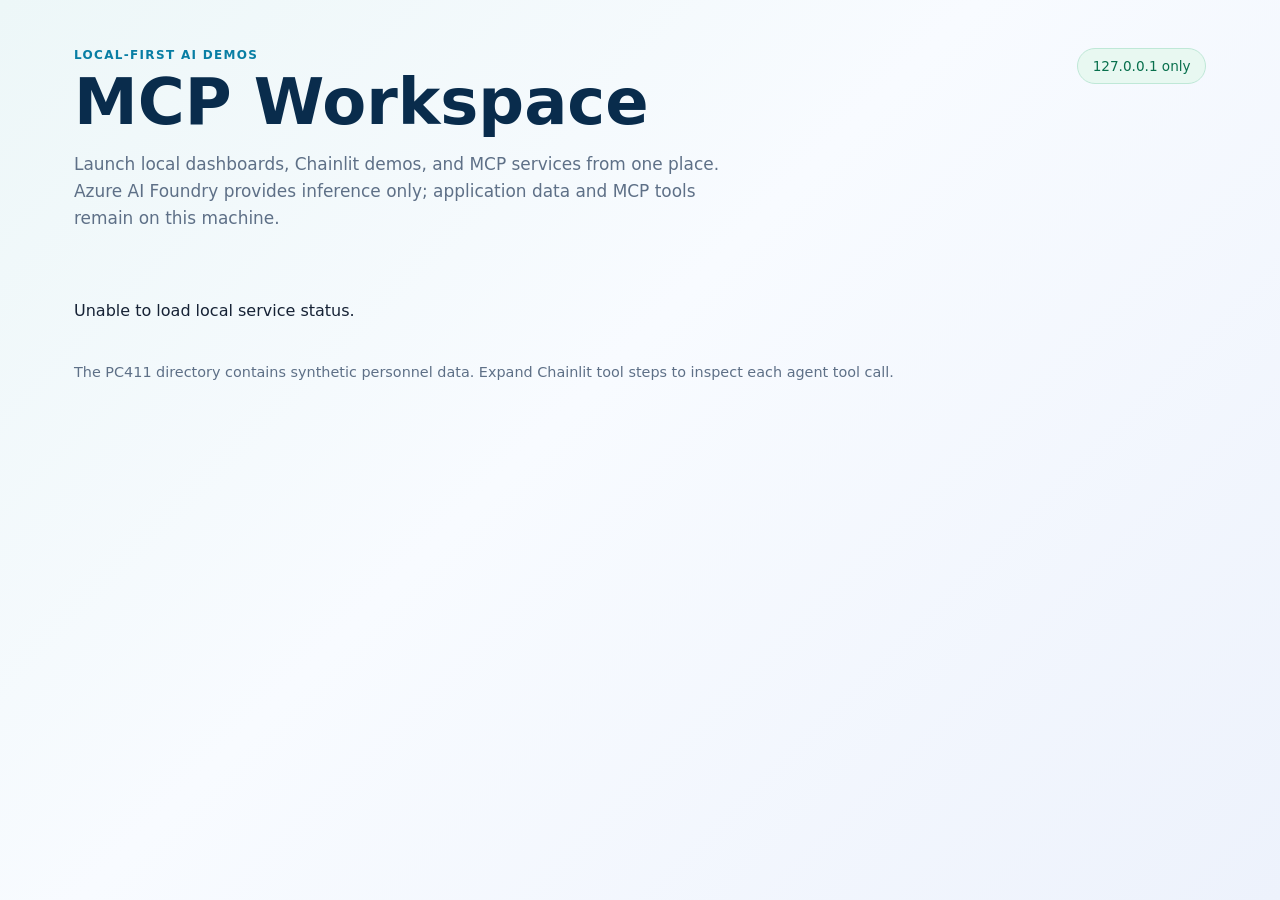
==== dashboard_static/index.html @ b4ada8b2 "v2!" ====
<!doctype html>
<html lang="en">
<head>
  <meta charset="utf-8">
  <meta name="viewport" content="width=device-width,initial-scale=1">
  <title>Local MCP Workspace</title>
  <style>
    :root{--navy:#092c4c;--blue:#087ea4;--teal:#17a673;--ink:#162235;--muted:#5e7087;--surface:#fff;--bg:#eef4f8;--border:#d9e4ec}*{box-sizing:border-box}body{margin:0;background:linear-gradient(135deg,#edf7f8,#f8fbff 45%,#edf2fc);color:var(--ink);font-family:Inter,ui-sans-serif,system-ui,sans-serif;min-height:100vh}.wrap{max-width:1180px;margin:auto;padding:48px 24px}header{display:flex;justify-content:space-between;gap:24px;align-items:flex-start;margin-bottom:36px}.eyebrow{color:var(--blue);font-weight:800;letter-spacing:.11em;font-size:.75rem;text-transform:uppercase}h1{font-size:clamp(2.2rem,5vw,4.4rem);line-height:1;margin:.5rem 0 1rem;color:var(--navy)}.intro{max-width:650px;color:var(--muted);font-size:1.06rem;line-height:1.6}.badge{background:#e8f8f1;color:#08704d;border:1px solid #bfe8d7;border-radius:999px;padding:.55rem .9rem;font-size:.85rem;white-space:nowrap}.grid{display:grid;grid-template-columns:repeat(auto-fit,minmax(250px,1fr));gap:17px}.card{background:rgba(255,255,255,.93);border:1px solid var(--border);border-radius:18px;padding:22px;box-shadow:0 12px 35px rgba(9,44,76,.08);display:flex;min-height:210px;flex-direction:column}.card h2{color:var(--navy);font-size:1.13rem;margin:12px 0 8px}.card p{color:var(--muted);line-height:1.5;flex:1;margin:0}.status{font-size:.76rem;font-weight:750;text-transform:uppercase;letter-spacing:.08em}.online{color:#0a8a5b}.offline{color:#bd4b35}.link{display:inline-flex;margin-top:21px;align-items:center;justify-content:center;padding:10px 12px;background:var(--navy);border-radius:9px;color:white;text-decoration:none;font-weight:700}.link:hover{background:var(--blue)}.note{margin-top:28px;color:var(--muted);font-size:.9rem}@media(max-width:650px){header{display:block}.badge{display:inline-block;margin-top:1rem}}
  </style>
</head>
<body><main class="wrap"><header><div><div class="eyebrow">Local-first AI demos</div><h1>MCP Workspace</h1><p class="intro">Launch local dashboards, Chainlit demos, and MCP services from one place. Azure AI Foundry provides inference only; application data and MCP tools remain on this machine.</p></div><div class="badge">127.0.0.1 only</div></header><section id="services" class="grid"></section><p class="note">The PC411 directory contains synthetic personnel data. Expand Chainlit tool steps to inspect each agent tool call.</p></main><script>const root=document.getElementById('services');const esc=s=>s.replace(/[&<>"']/g,c=>({'&':'&amp;','<':'&lt;','>':'&gt;','"':'&quot;',"'":'&#39;'}[c]));async function load(){try{const services=await (await fetch('/api/services')).json();root.innerHTML=services.map(s=>`<article class="card"><div class="status ${s.online?'online':'offline'}">${s.online?'● Online':'● Offline'}</div><h2>${esc(s.name)}</h2><p>${esc(s.description)}</p><a class="link" href="${s.url}" target="_blank" rel="noreferrer">Open service →</a></article>`).join('')}catch{root.innerHTML='<p>Unable to load local service status.</p>'}}load();setInterval(load,10000);</script></body>
</html>
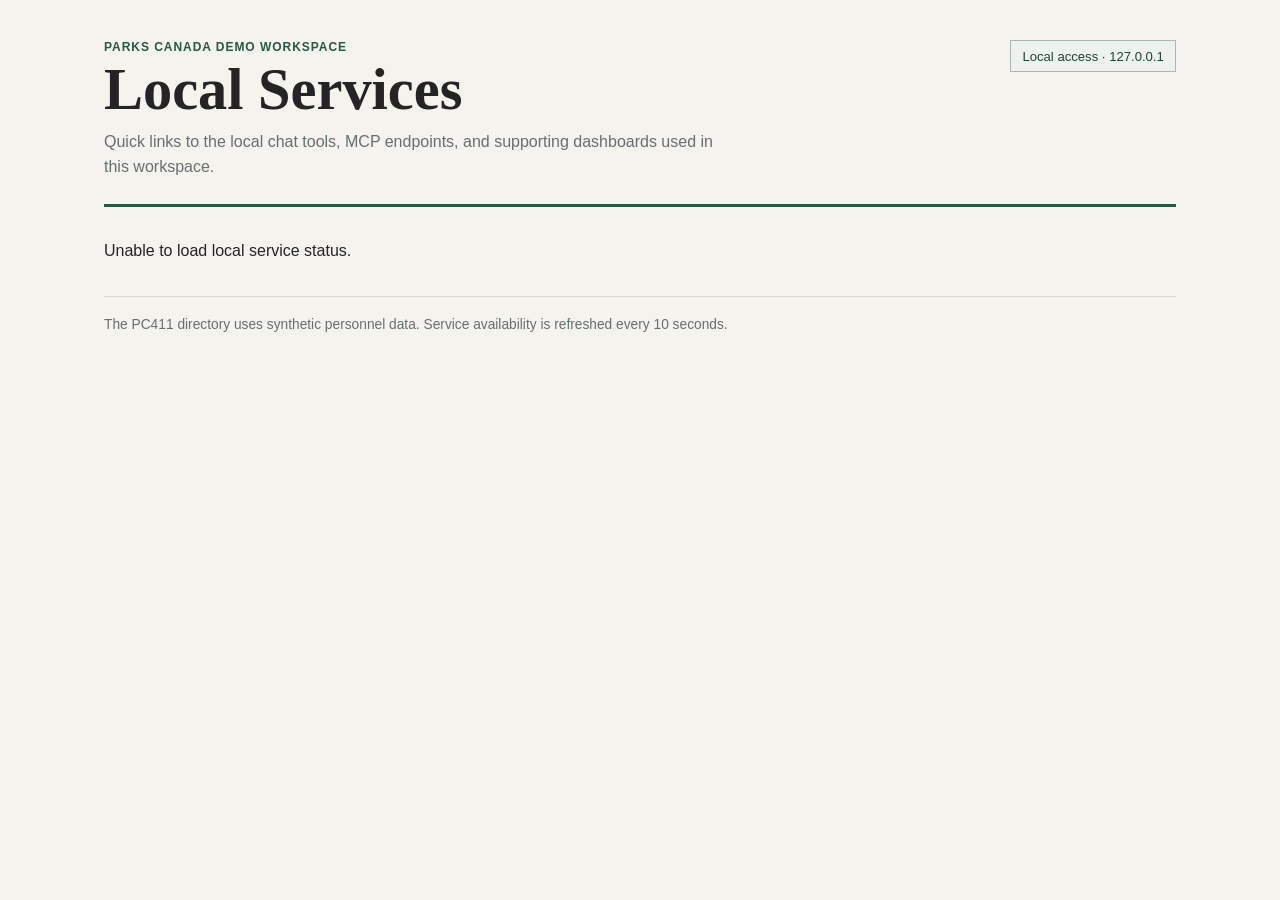
==== commit 75a6edb2: "adding time function" ====
--- a/dashboard_static/index.html
+++ b/dashboard_static/index.html
@@ -3,10 +3,10 @@
 <head>
   <meta charset="utf-8">
   <meta name="viewport" content="width=device-width,initial-scale=1">
-  <title>Local MCP Workspace</title>
+  <title>Local Services</title>
   <style>
-    :root{--navy:#092c4c;--blue:#087ea4;--teal:#17a673;--ink:#162235;--muted:#5e7087;--surface:#fff;--bg:#eef4f8;--border:#d9e4ec}*{box-sizing:border-box}body{margin:0;background:linear-gradient(135deg,#edf7f8,#f8fbff 45%,#edf2fc);color:var(--ink);font-family:Inter,ui-sans-serif,system-ui,sans-serif;min-height:100vh}.wrap{max-width:1180px;margin:auto;padding:48px 24px}header{display:flex;justify-content:space-between;gap:24px;align-items:flex-start;margin-bottom:36px}.eyebrow{color:var(--blue);font-weight:800;letter-spacing:.11em;font-size:.75rem;text-transform:uppercase}h1{font-size:clamp(2.2rem,5vw,4.4rem);line-height:1;margin:.5rem 0 1rem;color:var(--navy)}.intro{max-width:650px;color:var(--muted);font-size:1.06rem;line-height:1.6}.badge{background:#e8f8f1;color:#08704d;border:1px solid #bfe8d7;border-radius:999px;padding:.55rem .9rem;font-size:.85rem;white-space:nowrap}.grid{display:grid;grid-template-columns:repeat(auto-fit,minmax(250px,1fr));gap:17px}.card{background:rgba(255,255,255,.93);border:1px solid var(--border);border-radius:18px;padding:22px;box-shadow:0 12px 35px rgba(9,44,76,.08);display:flex;min-height:210px;flex-direction:column}.card h2{color:var(--navy);font-size:1.13rem;margin:12px 0 8px}.card p{color:var(--muted);line-height:1.5;flex:1;margin:0}.status{font-size:.76rem;font-weight:750;text-transform:uppercase;letter-spacing:.08em}.online{color:#0a8a5b}.offline{color:#bd4b35}.link{display:inline-flex;margin-top:21px;align-items:center;justify-content:center;padding:10px 12px;background:var(--navy);border-radius:9px;color:white;text-decoration:none;font-weight:700}.link:hover{background:var(--blue)}.note{margin-top:28px;color:var(--muted);font-size:.9rem}@media(max-width:650px){header{display:block}.badge{display:inline-block;margin-top:1rem}}
+    :root{--ink:#242424;--muted:#66706f;--pine:#285943;--pine-dark:#1d4534;--cream:#f5f3ed;--paper:#fffefa;--line:#d7d8d2;--red:#aa4b36}*{box-sizing:border-box}body{margin:0;background:var(--cream);color:var(--ink);font-family:Arial,Helvetica,sans-serif;min-height:100vh}.wrap{max-width:1120px;margin:auto;padding:40px 24px 52px}header{display:flex;justify-content:space-between;gap:24px;align-items:flex-start;border-bottom:3px solid var(--pine);padding-bottom:24px;margin-bottom:35px}.eyebrow{color:var(--pine);font-weight:700;letter-spacing:.08em;font-size:.75rem;text-transform:uppercase}h1{font-family:Georgia,'Times New Roman',serif;font-size:clamp(2.25rem,5vw,3.65rem);line-height:1;margin:.42rem 0 .7rem;color:var(--ink)}.intro{max-width:630px;color:var(--muted);font-size:1rem;line-height:1.55;margin:0}.badge{color:var(--pine-dark);border:1px solid #a8b8ae;background:#edf3ec;padding:.48rem .7rem;font-size:.82rem;white-space:nowrap}.section{margin-top:34px}.section-heading{display:flex;align-items:baseline;gap:12px;margin-bottom:14px}.section-heading h2{font-family:Georgia,'Times New Roman',serif;font-size:1.55rem;margin:0}.section-heading p{color:var(--muted);font-size:.92rem;margin:0}.grid{display:grid;grid-template-columns:repeat(auto-fit,minmax(245px,1fr));gap:14px}.card{background:var(--paper);border:1px solid var(--line);border-radius:3px;padding:18px;display:flex;min-height:182px;flex-direction:column}.card h3{font-size:1.04rem;margin:10px 0 7px}.card p{color:var(--muted);line-height:1.45;flex:1;margin:0;font-size:.94rem}.status{font-size:.71rem;font-weight:700;text-transform:uppercase;letter-spacing:.07em}.online{color:var(--pine)}.offline{color:var(--red)}.link{display:inline-flex;width:max-content;margin-top:18px;align-items:center;padding:0 0 3px;border-bottom:1px solid var(--pine);color:var(--pine-dark);text-decoration:none;font-size:.91rem;font-weight:700}.link:hover{color:var(--ink);border-color:var(--ink)}.note{border-top:1px solid var(--line);padding-top:18px;margin-top:36px;color:var(--muted);font-size:.86rem;line-height:1.5}@media(max-width:650px){header{display:block}.badge{display:inline-block;margin-top:1rem}.section-heading{display:block}.section-heading p{margin-top:4px}}
   </style>
 </head>
-<body><main class="wrap"><header><div><div class="eyebrow">Local-first AI demos</div><h1>MCP Workspace</h1><p class="intro">Launch local dashboards, Chainlit demos, and MCP services from one place. Azure AI Foundry provides inference only; application data and MCP tools remain on this machine.</p></div><div class="badge">127.0.0.1 only</div></header><section id="services" class="grid"></section><p class="note">The PC411 directory contains synthetic personnel data. Expand Chainlit tool steps to inspect each agent tool call.</p></main><script>const root=document.getElementById('services');const esc=s=>s.replace(/[&<>"']/g,c=>({'&':'&amp;','<':'&lt;','>':'&gt;','"':'&quot;',"'":'&#39;'}[c]));async function load(){try{const services=await (await fetch('/api/services')).json();root.innerHTML=services.map(s=>`<article class="card"><div class="status ${s.online?'online':'offline'}">${s.online?'● Online':'● Offline'}</div><h2>${esc(s.name)}</h2><p>${esc(s.description)}</p><a class="link" href="${s.url}" target="_blank" rel="noreferrer">Open service →</a></article>`).join('')}catch{root.innerHTML='<p>Unable to load local service status.</p>'}}load();setInterval(load,10000);</script></body>
+<body><main class="wrap"><header><div><div class="eyebrow">Parks Canada demo workspace</div><h1>Local Services</h1><p class="intro">Quick links to the local chat tools, MCP endpoints, and supporting dashboards used in this workspace.</p></div><div class="badge">Local access · 127.0.0.1</div></header><div id="services"></div><p class="note">The PC411 directory uses synthetic personnel data. Service availability is refreshed every 10 seconds.</p></main><script>const root=document.getElementById('services');const groups=[['chatbot','Chatbots','Conversational demo interfaces'],['mcp','MCP servers','Endpoints for local tools and integrations'],['application','Dashboards','Supporting operational views']];const esc=s=>s.replace(/[&<>"']/g,c=>({'&':'&amp;','<':'&lt;','>':'&gt;','"':'&quot;',"'":'&#39;'}[c]));const card=s=>`<article class="card"><div class="status ${s.online?'online':'offline'}">${s.online?'● Available':'● Unavailable'}</div><h3>${esc(s.name)}</h3><p>${esc(s.description)}</p><a class="link" href="${s.url}" target="_blank" rel="noreferrer">Open ↗</a></article>`;async function load(){try{const services=await (await fetch('/api/services')).json();root.innerHTML=groups.map(([category,title,description])=>{const items=services.filter(s=>s.category===category);return items.length?`<section class="section"><div class="section-heading"><h2>${title}</h2><p>${description}</p></div><div class="grid">${items.map(card).join('')}</div></section>`:''}).join('')}catch{root.innerHTML='<p>Unable to load local service status.</p>'}}load();setInterval(load,10000);</script></body>
 </html>
